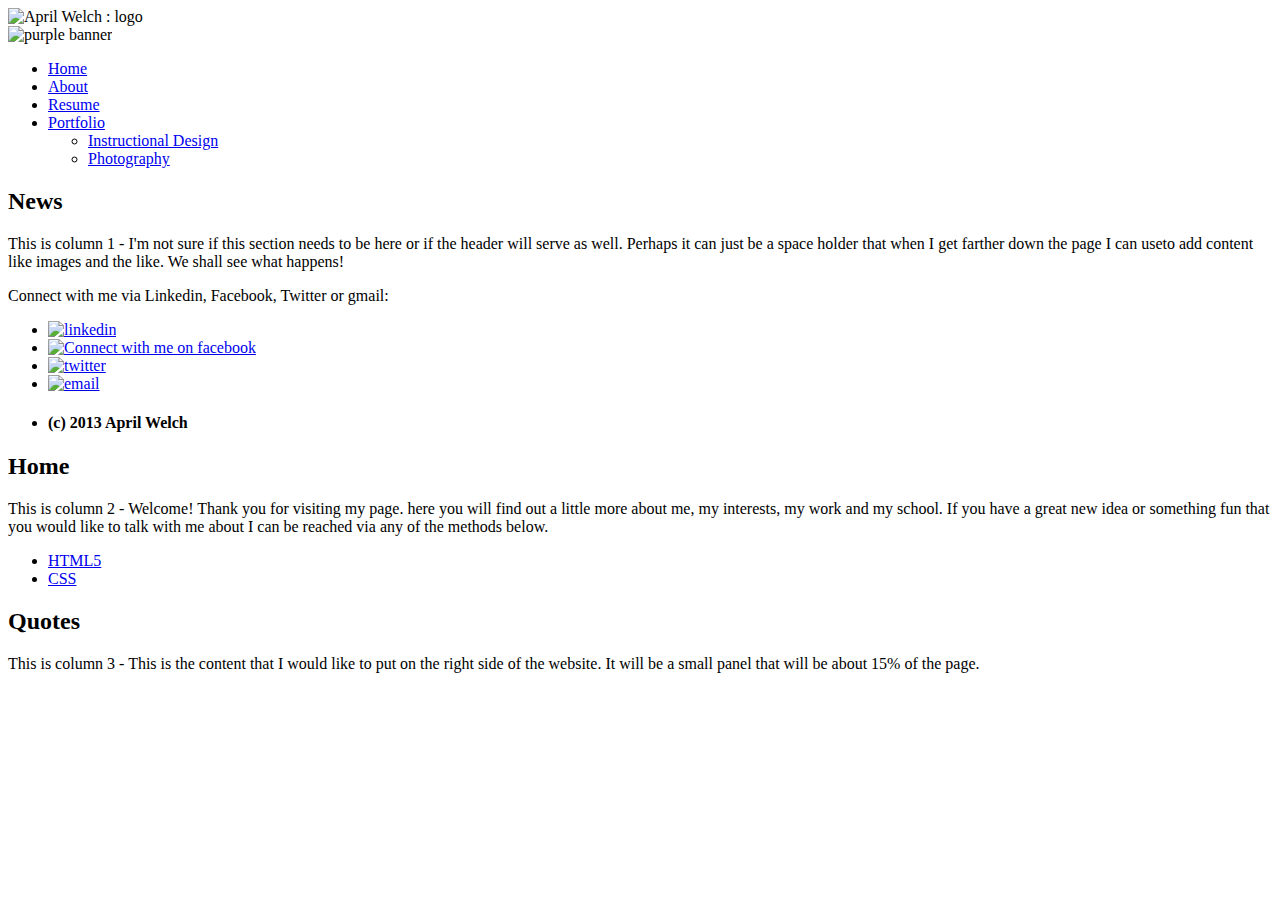
==== index.html @ f5cdc6ce "Update index.html" ====
<!DOCTYPE html>
<html lang="en">

<head>

  <meta http-equiv="Content-Type" content="text/html; charset=utf-8" />
  <title>Home</title>

  
  <link rel="stylesheet" type="text/css" media="screen, print" href="/css/reset.css" />  
  <link rel="stylesheet" type="text/css" media="screen" href="/css/screen1.css" />
  <link rel="stylesheet" type="text/css" media="print" href="/css/print.css" />
  
  <!--<link href='http://fonts.googleapis.com/css?family=Ubuntu|Ubuntu+Condensed' rel='stylesheet' type='text/css'> -->
  <link href='http://fonts.googleapis.com/css?family=Habibi' rel='stylesheet' type='text/css'>
<!--REMOVE COMMENT TAGS TO USE FACEBOOK SHARE METADATA:

  <meta name="description" content="This is the home page for the personal website of April Welch." />
  <link rel="image_src" href="http://aprilwelch.net/media/awstacked.jpg" /> -->


<!--REMOVE COMMENT TAGS TO USE FAVICON LINKS:-->

  <!--For most browsers:-->

  <link rel="icon" href="http://aprilwelch.net/media/favicon.png" type="image/png" />

  <!--For Internet Explorer:-->

  <link rel="shortcut icon" href="http://aprilwelch.net/media/favicon.ico" />

</head>
  <body>
    
    <header id="logo-and-nav"> 
      
      <div>
        <img id="logo" src="media/logopurple.png" alt="April Welch : logo" />
      </div>
      
      <div>
        <img id="banner" src="media/purplebubblespng.png" alt="purple banner" />
      </div>
      
      <div class="clear"></div>
<nav class="group">
   <ul class="navigation group">
          <li><a class="selected" href="index.html">Home</a></li>
          <li><a href="about.html">About</a></li>
          <li><a href="resume.html">Resume</a></li>
          <li><a href="portfolio.html">Portfolio</a>
            <ul>
              <li><a href="instructional.html">Instructional Design</a></li>
              <li><a href="photography.html">Photography</a></li>
            </ul>
          </li>
  </ul>
</nav>
</header>
    
    
    
    <div class="section group">
        <div class="col leftnav-15">
          <h2>News</h2> <p> This is column 1 - I'm not sure if this section needs to be here or if the header will serve as well. Perhaps it can just be a space holder that when I get farther down the page I can useto add content like images and the like. We shall see what happens! </p>
          <p>Connect with me via Linkedin, Facebook, Twitter or gmail:</p>
          <ul class="socialmedia">
            <li><a href="http://www.linkedin.com/pub/april-welch/6/11a/596"><img src="media/smedia-logo-li.png" alt="linkedin" width="25" height="25"></a></li>
            <li><a href="http://www.facebook.com/april.welch.560"><img src="media/smedia-logo-fb.jpeg" alt="Connect with me on facebook" width="25" height="25"></a></li>
            <li><a href="https://twitter.com/awelch_iit"><img src="media/smedia-logo-tw.png" alt="twitter" width="25" height="25"></a></li >
            <li><a href="mailto:awelch.iit@gmail.com"><img src="media/smedia-logo-gm.png" alt="email" width="25" height="25"></a></li>  
            <li><h4>(c) 2013 April Welch</h4></li> 
          </ul>  
      
      </div>
        <div class="col middlemain-60">
          <h2>Home</h2> <p>This is column 2 - Welcome! Thank you for visiting my page. here you will find out a little more about me, my interests, my work and my school. If you have a great new idea or something fun that you would like to talk with me about I can be reached via any of the methods below.</p>
          <ul class="validators">
            <li><a href="http://validator.w3.org/check?uri=referer"
              title="Validate this page's HTML5">HTML5</a></li>
            <li><a href="http://jigsaw.w3.org/css-validator/check/referer"
              title="Validate this page's CSS">CSS</a></li>
          </ul>
          
      </div>
        <div class="col rightimg-15">
             <h2>Quotes</h2> This is column 3 - This is the content that I would like to put on the right side of the website. It will be a small panel that will be about 15% of the page.
        </div>
   </div>
 </body> 
</html>
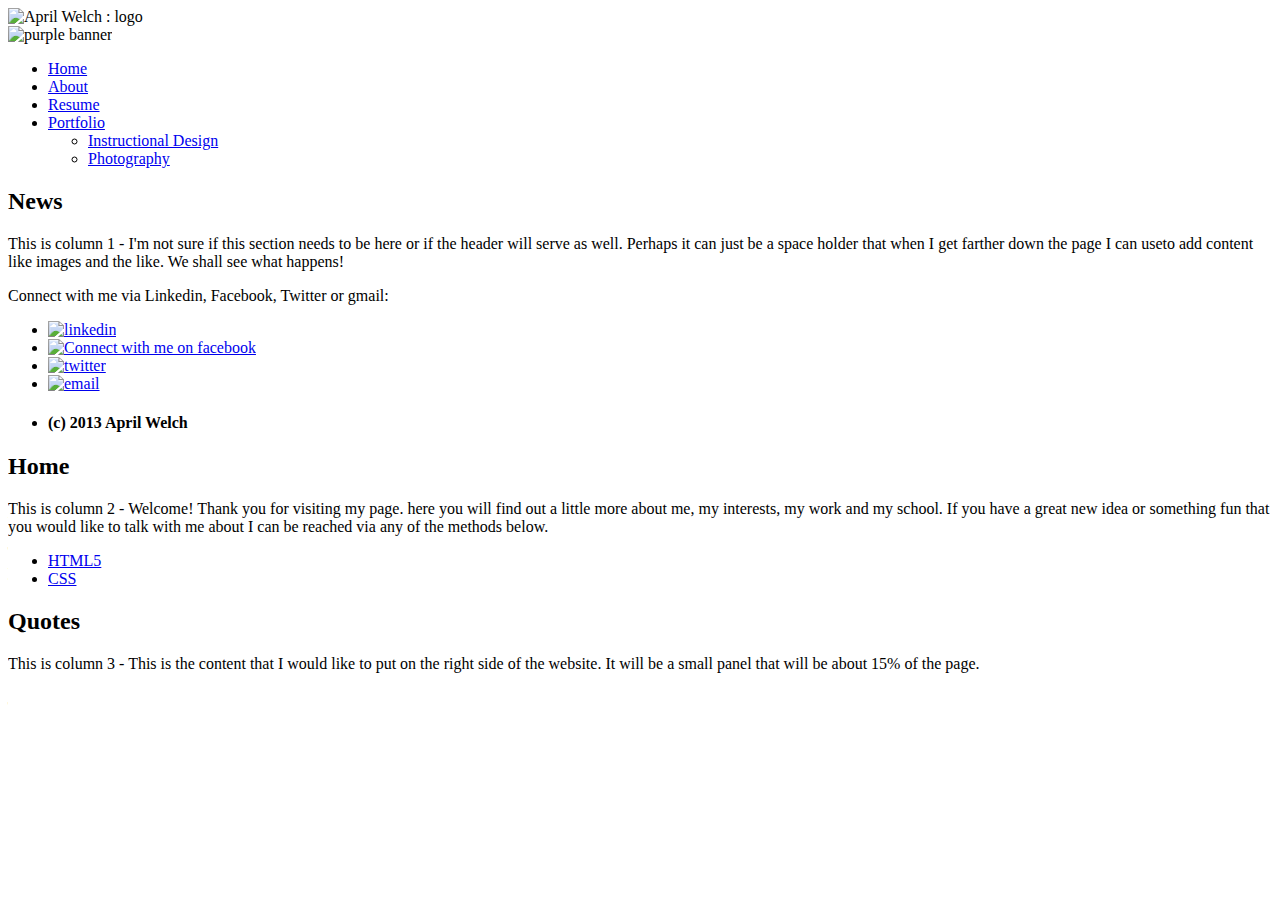
==== commit 3f48574e: "Update index.html" ====
--- a/index.html
+++ b/index.html
@@ -41,8 +41,8 @@
       <div>
         <img id="banner" src="media/purplebubblespng.png" alt="purple banner" />
       </div>
+      <div class="clear"></div>
       
-      <div class="clear"></div>
 <nav class="group">
    <ul class="navigation group">
           <li><a class="selected" href="index.html">Home</a></li>
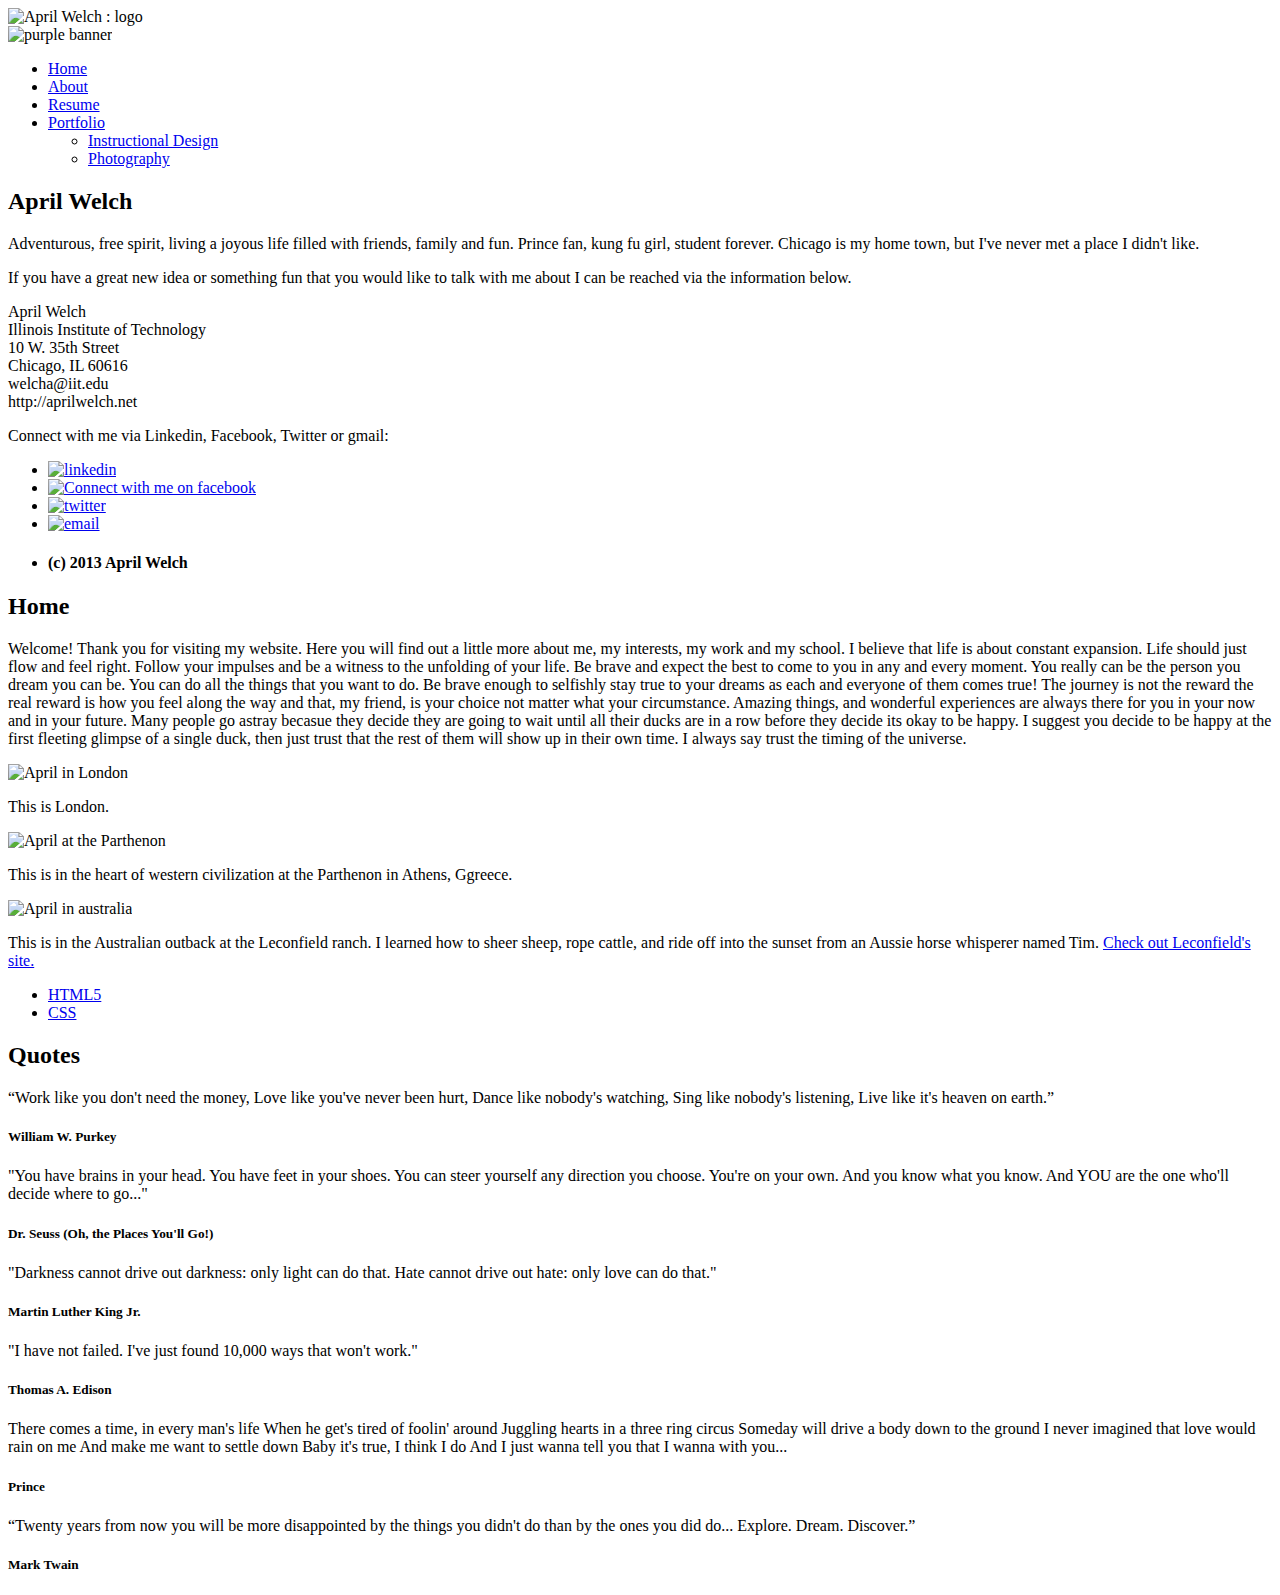
==== commit 2b20ae58: "Update index.html" ====
--- a/index.html
+++ b/index.html
@@ -35,14 +35,14 @@
     <header id="logo-and-nav"> 
       
       <div>
-        <img id="logo" src="media/logopurple.png" alt="April Welch : logo" />
+        <img id="logo" src="media/logopurplewprince.png" alt="April Welch : logo" />
       </div>
       
       <div>
-        <img id="banner" src="media/purplebubblespng.png" alt="purple banner" />
+        <img id="banner" src="media/5purplebubbles_small.png" alt="purple banner" />
       </div>
+      <!--<div class="clear"></div>-->
       <div class="clear"></div>
-      
 <nav class="group">
    <ul class="navigation group">
           <li><a class="selected" href="index.html">Home</a></li>
@@ -62,7 +62,11 @@
     
     <div class="section group">
         <div class="col leftnav-15">
-          <h2>News</h2> <p> This is column 1 - I'm not sure if this section needs to be here or if the header will serve as well. Perhaps it can just be a space holder that when I get farther down the page I can useto add content like images and the like. We shall see what happens! </p>
+          <h2>April Welch</h2> <p> Adventurous, free spirit, living a joyous life filled with friends, family and fun. Prince fan, kung fu girl, student forever. Chicago is my home town, but I've never met a place I didn't  like. </p>
+          
+          <p>If you have a great new idea or something fun that you would like to talk with me about I can be reached via the information below.</p>
+          
+          <p>April Welch <br> Illinois Institute of Technology <br> 10 W. 35th Street <br>Chicago, IL 60616 <br> welcha@iit.edu<br>http://aprilwelch.net</p>
           <p>Connect with me via Linkedin, Facebook, Twitter or gmail:</p>
           <ul class="socialmedia">
             <li><a href="http://www.linkedin.com/pub/april-welch/6/11a/596"><img src="media/smedia-logo-li.png" alt="linkedin" width="25" height="25"></a></li>
@@ -74,7 +78,19 @@
       
       </div>
         <div class="col middlemain-60">
-          <h2>Home</h2> <p>This is column 2 - Welcome! Thank you for visiting my page. here you will find out a little more about me, my interests, my work and my school. If you have a great new idea or something fun that you would like to talk with me about I can be reached via any of the methods below.</p>
+          <h2>Home</h2> <p>Welcome! Thank you for visiting my website. Here you will find out a little more about me, my interests, my work and my school. I believe that life is about constant expansion. Life should just flow and feel right. Follow your impulses and be a witness to the unfolding of your life. Be brave and expect the best to come to you in any and every moment. You really can be the person you dream you can be. You can do all the things that you want to do. Be brave enough to selfishly stay true to your dreams as each and everyone of them comes true! The journey is not the reward the real reward is how you feel along the way and that, my friend, is your choice not matter what your circumstance. Amazing things, and wonderful experiences are always there for you in your now and in your future. Many people go astray becasue they decide they are going to wait until all their ducks are in a row before they decide its okay to be happy. I suggest you decide to be happy at the first fleeting glimpse of a single duck, then just trust that the rest of them will show up in their own time. I always say trust the timing of the universe. </p>
+          
+          <div>
+            <img id="photo6" src="/london.jpg" alt="April in London" />
+            <p> This is London.</p>
+            
+            <img id="photo7" src="/greece.jpg" alt="April at the Parthenon" />
+            <p> This is in the heart of western civilization at the Parthenon in Athens, Ggreece.</p>
+            
+             <img id="photo8" src="/australia.jpg" alt="April in australia" />
+            <p> This is in the Australian outback at the Leconfield ranch. I learned how to sheer sheep, rope cattle, and ride off into the sunset from an Aussie horse whisperer named Tim. <a href="http://www.leconfield.com/">Check out Leconfield's site.</a></p>
+            
+      </div>
           <ul class="validators">
             <li><a href="http://validator.w3.org/check?uri=referer"
               title="Validate this page's HTML5">HTML5</a></li>
@@ -84,7 +100,36 @@
           
       </div>
         <div class="col rightimg-15">
-             <h2>Quotes</h2> This is column 3 - This is the content that I would like to put on the right side of the website. It will be a small panel that will be about 15% of the page.
+             <h2>Quotes</h2> 
+          <p>“Work like you don't need the money,
+Love like you've never been hurt,
+Dance like nobody's watching,
+Sing like nobody's listening,
+Live like it's heaven on earth.” 
+              <h5>William W. Purkey</h5> </p>
+          
+         <p id="quote"> "You have brains in your head. You have feet in your shoes. You can steer yourself any direction you choose. You're on your own. And you know what you know. And YOU are the one who'll decide where to go..." 
+<h5>Dr. Seuss (Oh, the Places You'll Go!)</h5> </p>
+          
+          <p id="quote"> "Darkness cannot drive out darkness: only light can do that. Hate cannot drive out hate: only love can do that."           <h5>Martin Luther King Jr.</h5> </p>
+          
+          <p id="quote"> "I have not failed. I've just found 10,000 ways that won't work." 
+<h5>Thomas A. Edison</h5> </p>
+          
+          <p id="quote"> There comes a time, in every man's life
+When he get's tired of foolin' around
+Juggling hearts in a three ring circus
+Someday will drive a body down to the ground
+I never imagined that love would rain on me
+And make me want to settle down
+Baby it's true, I think I do
+And I just wanna tell you that I wanna with you...
+<h5>Prince</h5> </p>
+          
+          
+          <p id="quote">“Twenty years from now you will be more disappointed by the things you didn't do than by the ones you did do... Explore. Dream. Discover.” <h5>Mark Twain</h5> </p>
+         
+
         </div>
    </div>
  </body> 
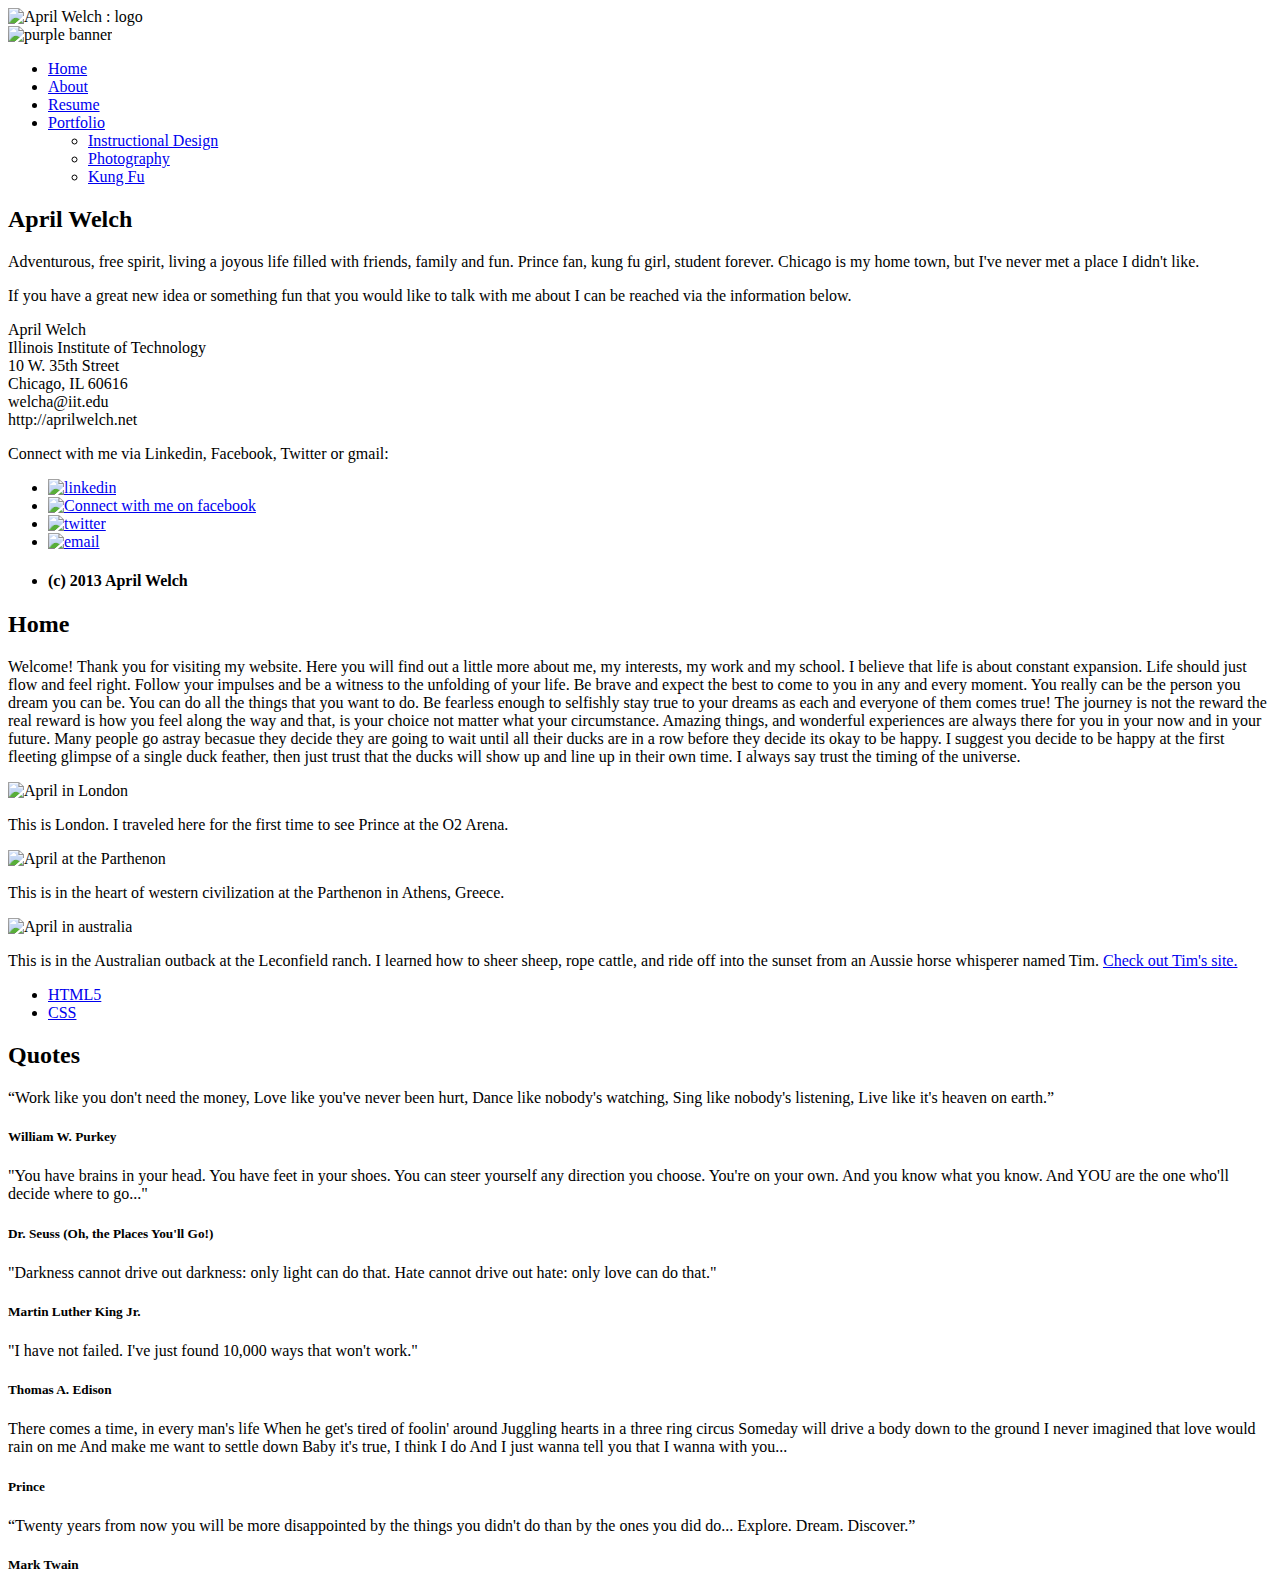
==== commit 8e6acfa2: "Update index.html" ====
--- a/index.html
+++ b/index.html
@@ -39,7 +39,7 @@
       </div>
       
       <div>
-        <img id="banner" src="media/5purplebubbles_small.png" alt="purple banner" />
+        <img id="banner" src="media/5purplebubbles_small3.png" alt="purple banner" />
       </div>
       <!--<div class="clear"></div>-->
       <div class="clear"></div>
@@ -52,6 +52,7 @@
             <ul>
               <li><a href="instructional.html">Instructional Design</a></li>
               <li><a href="photography.html">Photography</a></li>
+               <li><a href="kungfu.html">Kung Fu</a></li>
             </ul>
           </li>
   </ul>
@@ -78,17 +79,17 @@
       
       </div>
         <div class="col middlemain-60">
-          <h2>Home</h2> <p>Welcome! Thank you for visiting my website. Here you will find out a little more about me, my interests, my work and my school. I believe that life is about constant expansion. Life should just flow and feel right. Follow your impulses and be a witness to the unfolding of your life. Be brave and expect the best to come to you in any and every moment. You really can be the person you dream you can be. You can do all the things that you want to do. Be brave enough to selfishly stay true to your dreams as each and everyone of them comes true! The journey is not the reward the real reward is how you feel along the way and that, my friend, is your choice not matter what your circumstance. Amazing things, and wonderful experiences are always there for you in your now and in your future. Many people go astray becasue they decide they are going to wait until all their ducks are in a row before they decide its okay to be happy. I suggest you decide to be happy at the first fleeting glimpse of a single duck, then just trust that the rest of them will show up in their own time. I always say trust the timing of the universe. </p>
+          <h2>Home</h2> <p>Welcome! Thank you for visiting my website. Here you will find out a little more about me, my interests, my work and my school. I believe that life is about constant expansion. Life should just flow and feel right. Follow your impulses and be a witness to the unfolding of your life. Be brave and expect the best to come to you in any and every moment. You really can be the person you dream you can be. You can do all the things that you want to do. Be fearless enough to selfishly stay true to your dreams as each and everyone of them comes true! The journey is not the reward the real reward is how you feel along the way and that, is your choice not matter what your circumstance. Amazing things, and wonderful experiences are always there for you in your now and in your future. Many people go astray becasue they decide they are going to wait until all their ducks are in a row before they decide its okay to be happy. I suggest you decide to be happy at the first fleeting glimpse of a single duck feather, then just trust that the ducks will show up and line up in their own time. I always say trust the timing of the universe. </p>
           
           <div>
-            <img id="photo6" src="/london.jpg" alt="April in London" />
-            <p> This is London.</p>
+            <img class="photo" src="/london.jpg" alt="April in London" />
+            <p> This is London. I traveled here for the first time to see Prince at the O2 Arena.</p>
             
-            <img id="photo7" src="/greece.jpg" alt="April at the Parthenon" />
-            <p> This is in the heart of western civilization at the Parthenon in Athens, Ggreece.</p>
+            <img class="photo" src="/greece.jpg" alt="April at the Parthenon" />
+            <p> This is in the heart of western civilization at the Parthenon in Athens, Greece.</p>
             
-             <img id="photo8" src="/australia.jpg" alt="April in australia" />
-            <p> This is in the Australian outback at the Leconfield ranch. I learned how to sheer sheep, rope cattle, and ride off into the sunset from an Aussie horse whisperer named Tim. <a href="http://www.leconfield.com/">Check out Leconfield's site.</a></p>
+             <img class="photo" src="/australia.jpg" alt="April in australia" />
+            <p> This is in the Australian outback at the Leconfield ranch. I learned how to sheer sheep, rope cattle, and ride off into the sunset from an Aussie horse whisperer named Tim. <a href="http://www.leconfield.com/">Check out Tim's site.</a></p>
             
       </div>
           <ul class="validators">
@@ -106,17 +107,17 @@
 Dance like nobody's watching,
 Sing like nobody's listening,
 Live like it's heaven on earth.” 
-              <h5>William W. Purkey</h5> </p>
+              </p><h5>William W. Purkey</h5> 
           
-         <p id="quote"> "You have brains in your head. You have feet in your shoes. You can steer yourself any direction you choose. You're on your own. And you know what you know. And YOU are the one who'll decide where to go..." 
-<h5>Dr. Seuss (Oh, the Places You'll Go!)</h5> </p>
+         <p class="quote"> "You have brains in your head. You have feet in your shoes. You can steer yourself any direction you choose. You're on your own. And you know what you know. And YOU are the one who'll decide where to go..." </p>
+<h5>Dr. Seuss (Oh, the Places You'll Go!)</h5> 
           
-          <p id="quote"> "Darkness cannot drive out darkness: only light can do that. Hate cannot drive out hate: only love can do that."           <h5>Martin Luther King Jr.</h5> </p>
+          <p class="quote"> "Darkness cannot drive out darkness: only light can do that. Hate cannot drive out hate: only love can do that."        </p>   <h5>Martin Luther King Jr.</h5> 
           
-          <p id="quote"> "I have not failed. I've just found 10,000 ways that won't work." 
-<h5>Thomas A. Edison</h5> </p>
+          <p class="quote"> "I have not failed. I've just found 10,000 ways that won't work." </p>
+<h5>Thomas A. Edison</h5> 
           
-          <p id="quote"> There comes a time, in every man's life
+          <p class="quote"> There comes a time, in every man's life
 When he get's tired of foolin' around
 Juggling hearts in a three ring circus
 Someday will drive a body down to the ground
@@ -124,10 +125,10 @@
 And make me want to settle down
 Baby it's true, I think I do
 And I just wanna tell you that I wanna with you...
-<h5>Prince</h5> </p>
+</p><h5>Prince</h5> 
           
           
-          <p id="quote">“Twenty years from now you will be more disappointed by the things you didn't do than by the ones you did do... Explore. Dream. Discover.” <h5>Mark Twain</h5> </p>
+          <p class="quote">“Twenty years from now you will be more disappointed by the things you didn't do than by the ones you did do... Explore. Dream. Discover.” </p><h5>Mark Twain</h5> 
          
 
         </div>
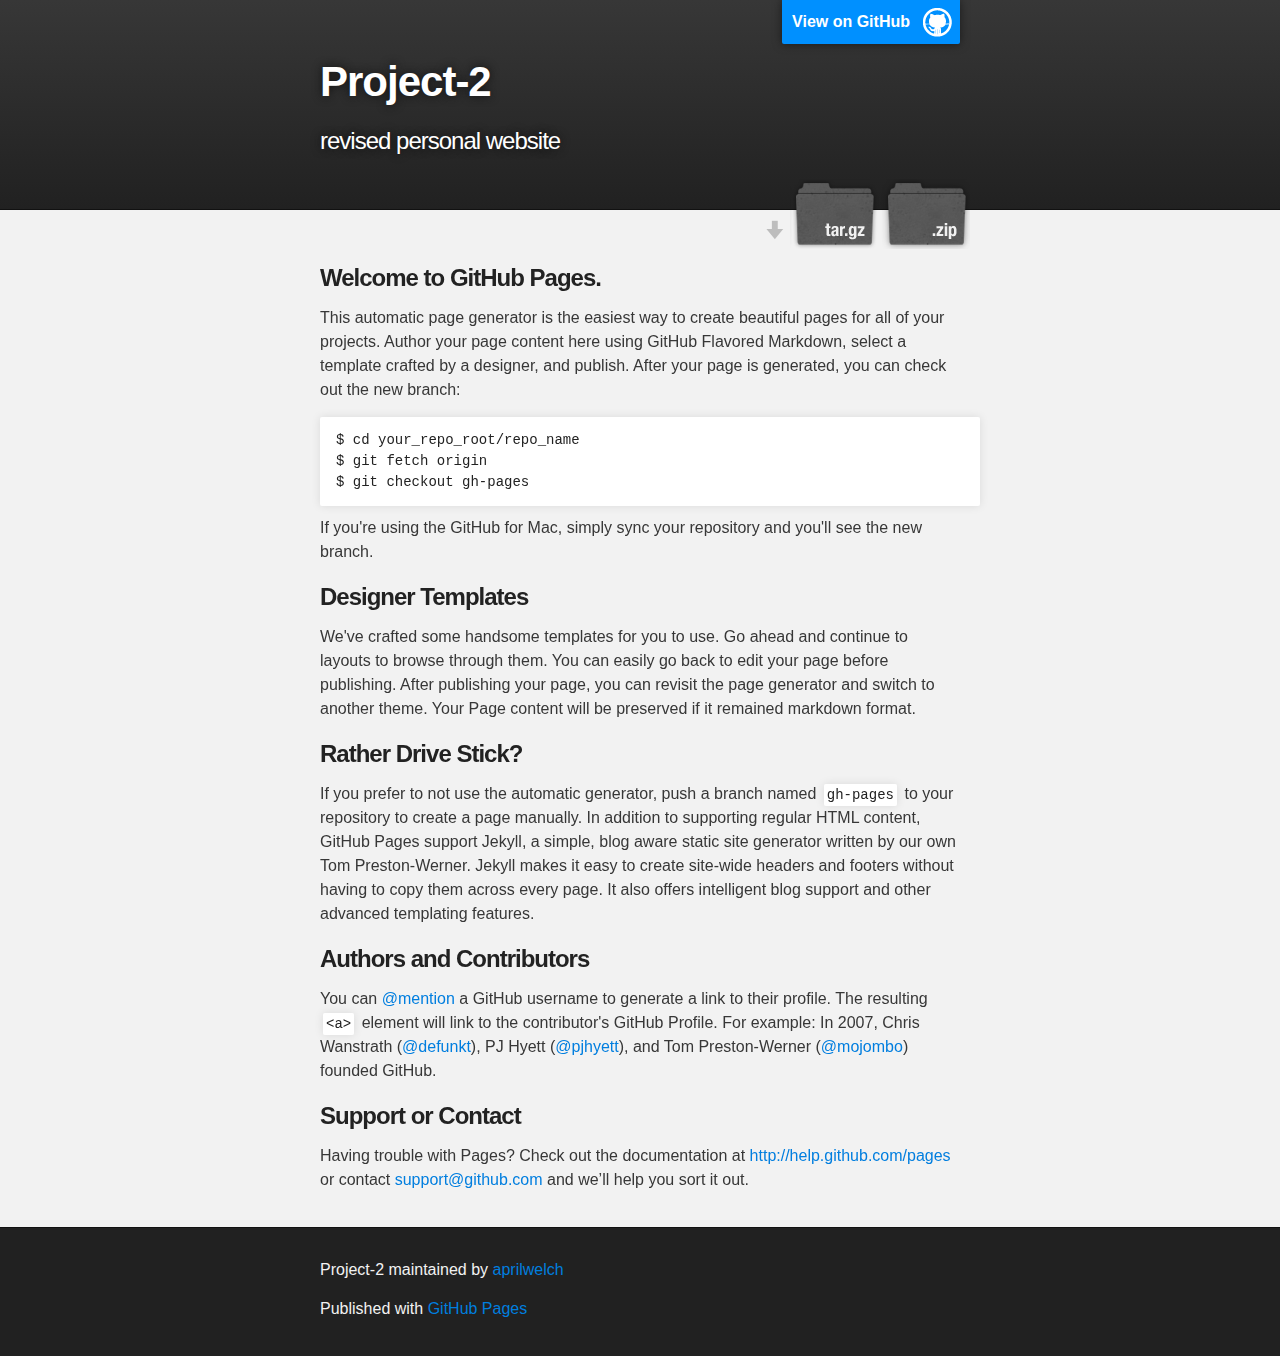
==== commit f396253d: "Create gh-pages branch via GitHub" ====
--- a/index.html
+++ b/index.html
@@ -1,139 +1,79 @@
 <!DOCTYPE html>
-<html lang="en">
+<html>
 
-<head>
+  <head>
+    <meta charset='utf-8' />
+    <meta http-equiv="X-UA-Compatible" content="chrome=1" />
+    <meta name="description" content="Project-2 : revised personal website" />
 
-  <meta http-equiv="Content-Type" content="text/html; charset=utf-8" />
-  <title>Home</title>
+    <link rel="stylesheet" type="text/css" media="screen" href="stylesheets/stylesheet.css">
 
-  
-  <link rel="stylesheet" type="text/css" media="screen, print" href="/css/reset.css" />  
-  <link rel="stylesheet" type="text/css" media="screen" href="/css/screen1.css" />
-  <link rel="stylesheet" type="text/css" media="print" href="/css/print.css" />
-  
-  <!--<link href='http://fonts.googleapis.com/css?family=Ubuntu|Ubuntu+Condensed' rel='stylesheet' type='text/css'> -->
-  <link href='http://fonts.googleapis.com/css?family=Habibi' rel='stylesheet' type='text/css'>
-<!--REMOVE COMMENT TAGS TO USE FACEBOOK SHARE METADATA:
+    <title>Project-2</title>
+  </head>
 
-  <meta name="description" content="This is the home page for the personal website of April Welch." />
-  <link rel="image_src" href="http://aprilwelch.net/media/awstacked.jpg" /> -->
+  <body>
 
+    <!-- HEADER -->
+    <div id="header_wrap" class="outer">
+        <header class="inner">
+          <a id="forkme_banner" href="https://github.com/aprilwelch/project-2">View on GitHub</a>
 
-<!--REMOVE COMMENT TAGS TO USE FAVICON LINKS:-->
+          <h1 id="project_title">Project-2</h1>
+          <h2 id="project_tagline">revised personal website</h2>
 
-  <!--For most browsers:-->
+            <section id="downloads">
+              <a class="zip_download_link" href="https://github.com/aprilwelch/project-2/zipball/master">Download this project as a .zip file</a>
+              <a class="tar_download_link" href="https://github.com/aprilwelch/project-2/tarball/master">Download this project as a tar.gz file</a>
+            </section>
+        </header>
+    </div>
 
-  <link rel="icon" href="http://aprilwelch.net/media/favicon.png" type="image/png" />
+    <!-- MAIN CONTENT -->
+    <div id="main_content_wrap" class="outer">
+      <section id="main_content" class="inner">
+        <h3>
+<a name="welcome-to-github-pages" class="anchor" href="#welcome-to-github-pages"><span class="octicon octicon-link"></span></a>Welcome to GitHub Pages.</h3>
 
-  <!--For Internet Explorer:-->
+<p>This automatic page generator is the easiest way to create beautiful pages for all of your projects. Author your page content here using GitHub Flavored Markdown, select a template crafted by a designer, and publish. After your page is generated, you can check out the new branch:</p>
 
-  <link rel="shortcut icon" href="http://aprilwelch.net/media/favicon.ico" />
+<pre><code>$ cd your_repo_root/repo_name
+$ git fetch origin
+$ git checkout gh-pages
+</code></pre>
 
-</head>
-  <body>
+<p>If you're using the GitHub for Mac, simply sync your repository and you'll see the new branch.</p>
+
+<h3>
+<a name="designer-templates" class="anchor" href="#designer-templates"><span class="octicon octicon-link"></span></a>Designer Templates</h3>
+
+<p>We've crafted some handsome templates for you to use. Go ahead and continue to layouts to browse through them. You can easily go back to edit your page before publishing. After publishing your page, you can revisit the page generator and switch to another theme. Your Page content will be preserved if it remained markdown format.</p>
+
+<h3>
+<a name="rather-drive-stick" class="anchor" href="#rather-drive-stick"><span class="octicon octicon-link"></span></a>Rather Drive Stick?</h3>
+
+<p>If you prefer to not use the automatic generator, push a branch named <code>gh-pages</code> to your repository to create a page manually. In addition to supporting regular HTML content, GitHub Pages support Jekyll, a simple, blog aware static site generator written by our own Tom Preston-Werner. Jekyll makes it easy to create site-wide headers and footers without having to copy them across every page. It also offers intelligent blog support and other advanced templating features.</p>
+
+<h3>
+<a name="authors-and-contributors" class="anchor" href="#authors-and-contributors"><span class="octicon octicon-link"></span></a>Authors and Contributors</h3>
+
+<p>You can <a href="https://github.com/blog/821" class="user-mention">@mention</a> a GitHub username to generate a link to their profile. The resulting <code>&lt;a&gt;</code> element will link to the contributor's GitHub Profile. For example: In 2007, Chris Wanstrath (<a href="https://github.com/defunkt" class="user-mention">@defunkt</a>), PJ Hyett (<a href="https://github.com/pjhyett" class="user-mention">@pjhyett</a>), and Tom Preston-Werner (<a href="https://github.com/mojombo" class="user-mention">@mojombo</a>) founded GitHub.</p>
+
+<h3>
+<a name="support-or-contact" class="anchor" href="#support-or-contact"><span class="octicon octicon-link"></span></a>Support or Contact</h3>
+
+<p>Having trouble with Pages? Check out the documentation at <a href="http://help.github.com/pages">http://help.github.com/pages</a> or contact <a href="mailto:support@github.com">support@github.com</a> and we’ll help you sort it out.</p>
+      </section>
+    </div>
+
+    <!-- FOOTER  -->
+    <div id="footer_wrap" class="outer">
+      <footer class="inner">
+        <p class="copyright">Project-2 maintained by <a href="https://github.com/aprilwelch">aprilwelch</a></p>
+        <p>Published with <a href="http://pages.github.com">GitHub Pages</a></p>
+      </footer>
+    </div>
+
     
-    <header id="logo-and-nav"> 
-      
-      <div>
-        <img id="logo" src="media/logopurplewprince.png" alt="April Welch : logo" />
-      </div>
-      
-      <div>
-        <img id="banner" src="media/5purplebubbles_small3.png" alt="purple banner" />
-      </div>
-      <!--<div class="clear"></div>-->
-      <div class="clear"></div>
-<nav class="group">
-   <ul class="navigation group">
-          <li><a class="selected" href="index.html">Home</a></li>
-          <li><a href="about.html">About</a></li>
-          <li><a href="resume.html">Resume</a></li>
-          <li><a href="portfolio.html">Portfolio</a>
-            <ul>
-              <li><a href="instructional.html">Instructional Design</a></li>
-              <li><a href="photography.html">Photography</a></li>
-               <li><a href="kungfu.html">Kung Fu</a></li>
-            </ul>
-          </li>
-  </ul>
-</nav>
-</header>
-    
-    
-    
-    <div class="section group">
-        <div class="col leftnav-15">
-          <h2>April Welch</h2> <p> Adventurous, free spirit, living a joyous life filled with friends, family and fun. Prince fan, kung fu girl, student forever. Chicago is my home town, but I've never met a place I didn't  like. </p>
-          
-          <p>If you have a great new idea or something fun that you would like to talk with me about I can be reached via the information below.</p>
-          
-          <p>April Welch <br> Illinois Institute of Technology <br> 10 W. 35th Street <br>Chicago, IL 60616 <br> welcha@iit.edu<br>http://aprilwelch.net</p>
-          <p>Connect with me via Linkedin, Facebook, Twitter or gmail:</p>
-          <ul class="socialmedia">
-            <li><a href="http://www.linkedin.com/pub/april-welch/6/11a/596"><img src="media/smedia-logo-li.png" alt="linkedin" width="25" height="25"></a></li>
-            <li><a href="http://www.facebook.com/april.welch.560"><img src="media/smedia-logo-fb.jpeg" alt="Connect with me on facebook" width="25" height="25"></a></li>
-            <li><a href="https://twitter.com/awelch_iit"><img src="media/smedia-logo-tw.png" alt="twitter" width="25" height="25"></a></li >
-            <li><a href="mailto:awelch.iit@gmail.com"><img src="media/smedia-logo-gm.png" alt="email" width="25" height="25"></a></li>  
-            <li><h4>(c) 2013 April Welch</h4></li> 
-          </ul>  
-      
-      </div>
-        <div class="col middlemain-60">
-          <h2>Home</h2> <p>Welcome! Thank you for visiting my website. Here you will find out a little more about me, my interests, my work and my school. I believe that life is about constant expansion. Life should just flow and feel right. Follow your impulses and be a witness to the unfolding of your life. Be brave and expect the best to come to you in any and every moment. You really can be the person you dream you can be. You can do all the things that you want to do. Be fearless enough to selfishly stay true to your dreams as each and everyone of them comes true! The journey is not the reward the real reward is how you feel along the way and that, is your choice not matter what your circumstance. Amazing things, and wonderful experiences are always there for you in your now and in your future. Many people go astray becasue they decide they are going to wait until all their ducks are in a row before they decide its okay to be happy. I suggest you decide to be happy at the first fleeting glimpse of a single duck feather, then just trust that the ducks will show up and line up in their own time. I always say trust the timing of the universe. </p>
-          
-          <div>
-            <img class="photo" src="/london.jpg" alt="April in London" />
-            <p> This is London. I traveled here for the first time to see Prince at the O2 Arena.</p>
-            
-            <img class="photo" src="/greece.jpg" alt="April at the Parthenon" />
-            <p> This is in the heart of western civilization at the Parthenon in Athens, Greece.</p>
-            
-             <img class="photo" src="/australia.jpg" alt="April in australia" />
-            <p> This is in the Australian outback at the Leconfield ranch. I learned how to sheer sheep, rope cattle, and ride off into the sunset from an Aussie horse whisperer named Tim. <a href="http://www.leconfield.com/">Check out Tim's site.</a></p>
-            
-      </div>
-          <ul class="validators">
-            <li><a href="http://validator.w3.org/check?uri=referer"
-              title="Validate this page's HTML5">HTML5</a></li>
-            <li><a href="http://jigsaw.w3.org/css-validator/check/referer"
-              title="Validate this page's CSS">CSS</a></li>
-          </ul>
-          
-      </div>
-        <div class="col rightimg-15">
-             <h2>Quotes</h2> 
-          <p>“Work like you don't need the money,
-Love like you've never been hurt,
-Dance like nobody's watching,
-Sing like nobody's listening,
-Live like it's heaven on earth.” 
-              </p><h5>William W. Purkey</h5> 
-          
-         <p class="quote"> "You have brains in your head. You have feet in your shoes. You can steer yourself any direction you choose. You're on your own. And you know what you know. And YOU are the one who'll decide where to go..." </p>
-<h5>Dr. Seuss (Oh, the Places You'll Go!)</h5> 
-          
-          <p class="quote"> "Darkness cannot drive out darkness: only light can do that. Hate cannot drive out hate: only love can do that."        </p>   <h5>Martin Luther King Jr.</h5> 
-          
-          <p class="quote"> "I have not failed. I've just found 10,000 ways that won't work." </p>
-<h5>Thomas A. Edison</h5> 
-          
-          <p class="quote"> There comes a time, in every man's life
-When he get's tired of foolin' around
-Juggling hearts in a three ring circus
-Someday will drive a body down to the ground
-I never imagined that love would rain on me
-And make me want to settle down
-Baby it's true, I think I do
-And I just wanna tell you that I wanna with you...
-</p><h5>Prince</h5> 
-          
-          
-          <p class="quote">“Twenty years from now you will be more disappointed by the things you didn't do than by the ones you did do... Explore. Dream. Discover.” </p><h5>Mark Twain</h5> 
-         
 
-        </div>
-   </div>
- </body> 
-</html>    
-    
-    
+  </body>
+</html>
--- a/stylesheets/stylesheet.css
+++ b/stylesheets/stylesheet.css
@@ -0,0 +1,427 @@
+/*******************************************************************************
+Slate Theme for GitHub Pages
+by Jason Costello, @jsncostello
+*******************************************************************************/
+
+@import url(pygment_trac.css);
+
+/*******************************************************************************
+MeyerWeb Reset
+*******************************************************************************/
+
+html, body, div, span, applet, object, iframe,
+h1, h2, h3, h4, h5, h6, p, blockquote, pre,
+a, abbr, acronym, address, big, cite, code,
+del, dfn, em, img, ins, kbd, q, s, samp,
+small, strike, strong, sub, sup, tt, var,
+b, u, i, center,
+dl, dt, dd, ol, ul, li,
+fieldset, form, label, legend,
+table, caption, tbody, tfoot, thead, tr, th, td,
+article, aside, canvas, details, embed,
+figure, figcaption, footer, header, hgroup,
+menu, nav, output, ruby, section, summary,
+time, mark, audio, video {
+  margin: 0;
+  padding: 0;
+  border: 0;
+  font: inherit;
+  vertical-align: baseline;
+}
+
+/* HTML5 display-role reset for older browsers */
+article, aside, details, figcaption, figure,
+footer, header, hgroup, menu, nav, section {
+  display: block;
+}
+
+ol, ul {
+  list-style: none;
+}
+
+blockquote, q {
+}
+
+table {
+  border-collapse: collapse;
+  border-spacing: 0;
+}
+
+/*******************************************************************************
+Theme Styles
+*******************************************************************************/
+
+body {
+  box-sizing: border-box;
+  color:#373737;
+  background: #212121;
+  font-size: 16px;
+  font-family: 'Myriad Pro', Calibri, Helvetica, Arial, sans-serif;
+  line-height: 1.5;
+  -webkit-font-smoothing: antialiased;
+}
+
+h1, h2, h3, h4, h5, h6 {
+  margin: 10px 0;
+  font-weight: 700;
+  color:#222222;
+  font-family: 'Lucida Grande', 'Calibri', Helvetica, Arial, sans-serif;
+  letter-spacing: -1px;
+}
+
+h1 {
+  font-size: 36px;
+  font-weight: 700;
+}
+
+h2 {
+  padding-bottom: 10px;
+  font-size: 32px;
+  background: url('../images/bg_hr.png') repeat-x bottom;
+}
+
+h3 {
+  font-size: 24px;
+}
+
+h4 {
+  font-size: 21px;
+}
+
+h5 {
+  font-size: 18px;
+}
+
+h6 {
+  font-size: 16px;
+}
+
+p {
+  margin: 10px 0 15px 0;
+}
+
+footer p {
+  color: #f2f2f2;
+}
+
+a {
+  text-decoration: none;
+  color: #007edf;
+  text-shadow: none;
+
+  transition: color 0.5s ease;
+  transition: text-shadow 0.5s ease;
+  -webkit-transition: color 0.5s ease;
+  -webkit-transition: text-shadow 0.5s ease;
+  -moz-transition: color 0.5s ease;
+  -moz-transition: text-shadow 0.5s ease;
+  -o-transition: color 0.5s ease;
+  -o-transition: text-shadow 0.5s ease;
+  -ms-transition: color 0.5s ease;
+  -ms-transition: text-shadow 0.5s ease;
+}
+
+#main_content a:hover {
+  color: #0069ba;
+  text-shadow: #0090ff 0px 0px 2px;
+}
+
+footer a:hover {
+  color: #43adff;
+  text-shadow: #0090ff 0px 0px 2px;
+}
+
+em {
+  font-style: italic;
+}
+
+strong {
+  font-weight: bold;
+}
+
+img {
+  position: relative;
+  margin: 0 auto;
+  max-width: 739px;
+  padding: 5px;
+  margin: 10px 0 10px 0;
+  border: 1px solid #ebebeb;
+
+  box-shadow: 0 0 5px #ebebeb;
+  -webkit-box-shadow: 0 0 5px #ebebeb;
+  -moz-box-shadow: 0 0 5px #ebebeb;
+  -o-box-shadow: 0 0 5px #ebebeb;
+  -ms-box-shadow: 0 0 5px #ebebeb;
+}
+
+pre, code {
+  width: 100%;
+  color: #222;
+  background-color: #fff;
+
+  font-family: Monaco, "Bitstream Vera Sans Mono", "Lucida Console", Terminal, monospace;
+  font-size: 14px;
+
+  border-radius: 2px;
+  -moz-border-radius: 2px;
+  -webkit-border-radius: 2px;
+
+
+
+}
+
+pre {
+  width: 100%;
+  padding: 10px;
+  box-shadow: 0 0 10px rgba(0,0,0,.1);
+  overflow: auto;
+}
+
+code {
+  padding: 3px;
+  margin: 0 3px;
+  box-shadow: 0 0 10px rgba(0,0,0,.1);
+}
+
+pre code {
+  display: block;
+  box-shadow: none;
+}
+
+blockquote {
+  color: #666;
+  margin-bottom: 20px;
+  padding: 0 0 0 20px;
+  border-left: 3px solid #bbb;
+}
+
+ul, ol, dl {
+  margin-bottom: 15px
+}
+
+ul li {
+  list-style: inside;
+  padding-left: 20px;
+}
+
+ol li {
+  list-style: decimal inside;
+  padding-left: 20px;
+}
+
+dl dt {
+  font-weight: bold;
+}
+
+dl dd {
+  padding-left: 20px;
+  font-style: italic;
+}
+
+dl p {
+  padding-left: 20px;
+  font-style: italic;
+}
+
+hr {
+  height: 1px;
+  margin-bottom: 5px;
+  border: none;
+  background: url('../images/bg_hr.png') repeat-x center;
+}
+
+table {
+  border: 1px solid #373737;
+  margin-bottom: 20px;
+  text-align: left;
+ }
+
+th {
+  font-family: 'Lucida Grande', 'Helvetica Neue', Helvetica, Arial, sans-serif;
+  padding: 10px;
+  background: #373737;
+  color: #fff;
+ }
+
+td {
+  padding: 10px;
+  border: 1px solid #373737;
+ }
+
+form {
+  background: #f2f2f2;
+  padding: 20px;
+}
+
+img {
+  width: 100%;
+  max-width: 100%;
+}
+
+/*******************************************************************************
+Full-Width Styles
+*******************************************************************************/
+
+.outer {
+  width: 100%;
+}
+
+.inner {
+  position: relative;
+  max-width: 640px;
+  padding: 20px 10px;
+  margin: 0 auto;
+}
+
+#forkme_banner {
+  display: block;
+  position: absolute;
+  top:0;
+  right: 10px;
+  z-index: 10;
+  padding: 10px 50px 10px 10px;
+  color: #fff;
+  background: url('../images/blacktocat.png') #0090ff no-repeat 95% 50%;
+  font-weight: 700;
+  box-shadow: 0 0 10px rgba(0,0,0,.5);
+  border-bottom-left-radius: 2px;
+  border-bottom-right-radius: 2px;
+}
+
+#header_wrap {
+  background: #212121;
+  background: -moz-linear-gradient(top, #373737, #212121);
+  background: -webkit-linear-gradient(top, #373737, #212121);
+  background: -ms-linear-gradient(top, #373737, #212121);
+  background: -o-linear-gradient(top, #373737, #212121);
+  background: linear-gradient(top, #373737, #212121);
+}
+
+#header_wrap .inner {
+  padding: 50px 10px 30px 10px;
+}
+
+#project_title {
+  margin: 0;
+  color: #fff;
+  font-size: 42px;
+  font-weight: 700;
+  text-shadow: #111 0px 0px 10px;
+}
+
+#project_tagline {
+  color: #fff;
+  font-size: 24px;
+  font-weight: 300;
+  background: none;
+  text-shadow: #111 0px 0px 10px;
+}
+
+#downloads {
+  position: absolute;
+  width: 210px;
+  z-index: 10;
+  bottom: -40px;
+  right: 0;
+  height: 70px;
+  background: url('../images/icon_download.png') no-repeat 0% 90%;
+}
+
+.zip_download_link {
+  display: block;
+  float: right;
+  width: 90px;
+  height:70px;
+  text-indent: -5000px;
+  overflow: hidden;
+  background: url(../images/sprite_download.png) no-repeat bottom left;
+}
+
+.tar_download_link {
+  display: block;
+  float: right;
+  width: 90px;
+  height:70px;
+  text-indent: -5000px;
+  overflow: hidden;
+  background: url(../images/sprite_download.png) no-repeat bottom right;
+  margin-left: 10px;
+}
+
+.zip_download_link:hover {
+  background: url(../images/sprite_download.png) no-repeat top left;
+}
+
+.tar_download_link:hover {
+  background: url(../images/sprite_download.png) no-repeat top right;
+}
+
+#main_content_wrap {
+  background: #f2f2f2;
+  border-top: 1px solid #111;
+  border-bottom: 1px solid #111;
+}
+
+#main_content {
+  padding-top: 40px;
+}
+
+#footer_wrap {
+  background: #212121;
+}
+
+
+
+/*******************************************************************************
+Small Device Styles
+*******************************************************************************/
+
+@media screen and (max-width: 480px) {
+  body {
+    font-size:14px;
+  }
+
+  #downloads {
+    display: none;
+  }
+
+  .inner {
+    min-width: 320px;
+    max-width: 480px;
+  }
+
+  #project_title {
+  font-size: 32px;
+  }
+
+  h1 {
+    font-size: 28px;
+  }
+
+  h2 {
+    font-size: 24px;
+  }
+
+  h3 {
+    font-size: 21px;
+  }
+
+  h4 {
+    font-size: 18px;
+  }
+
+  h5 {
+    font-size: 14px;
+  }
+
+  h6 {
+    font-size: 12px;
+  }
+
+  code, pre {
+    min-width: 320px;
+    max-width: 480px;
+    font-size: 11px;
+  }
+
+}
